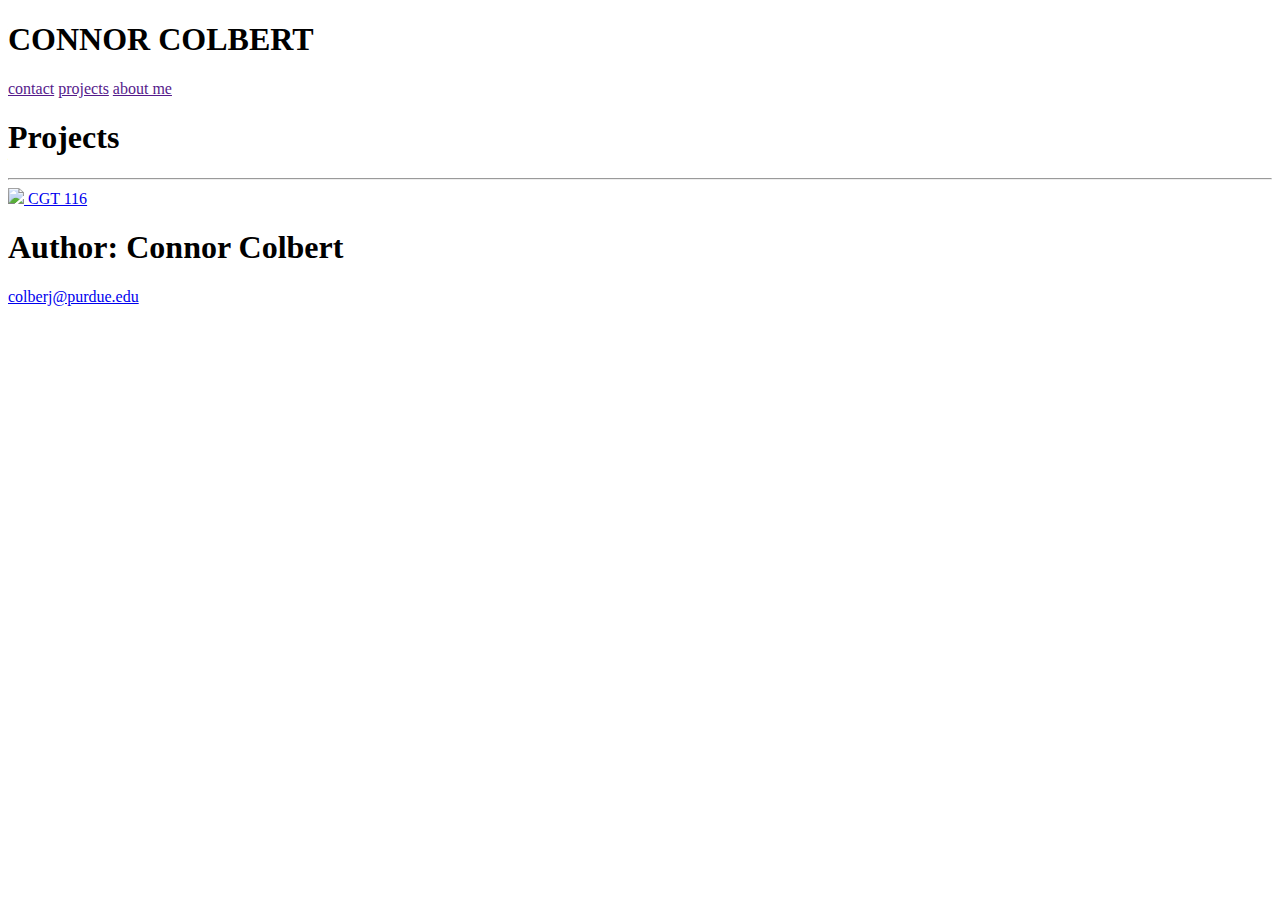
==== index.html @ 578a38bf "First Commit" ====
<!DOCTYPE html>
<html>

<head>
    <title>Connor Colbert</title>

    <meta name="viewport" content="width=device-width, initial-scale=1.0" />
    <link rel="shortcut icon" href="#"> <!-- This is only to get rid of some weird error -->

    <!-- Style Sheets -->
    <link rel="stylesheet" href="Style/navigation.css" />
    <link rel="stylesheet" href="Style/content.css" />
    <link rel="stylesheet" href="Style/home.css" />

    <!-- Scripts -->
    <script src="https://code.jquery.com/jquery-1.10.2.js"></script>
    <script src="script/dataInclude.js"></script>

    <!-- Open Sans Font -->
    <link rel="preconnect" href="https://fonts.googleapis.com">
    <link rel="preconnect" href="https://fonts.gstatic.com" crossorigin>
    <link href="https://fonts.googleapis.com/css2?family=Open+Sans:wght@300&display=swap" rel="stylesheet">
    <link href="https://fonts.googleapis.com/css?family=Josefin+Sans" rel="stylesheet">
</head>

<body>
    <div data-include="navbar.html"></div>

    <div class="pageHeader"
        style="background-image: linear-gradient(to bottom, rgba(209, 255, 255, 0.3), rgba(175, 237, 214, 0.15)), url('images/connorTrain.jpg');">
    </div>
    <div class="section">
        <h1>Projects</h1>
        <hr />
        <div id="gallery">
            <a href="cgt116_classpage.html" class="contentButton">
                <img src="https://1000logos.net/wp-content/uploads/2020/08/Maya-Logo.png" />
                CGT 116
            </a>
        </div>
    </div>
    <footer>
        <h1>Author: Connor Colbert</h1>
        <a href="mailto:colberj@purdue.edu">colberj@purdue.edu</a>
    </footer>
</body>

<script>includeHTML();</script>

</html>
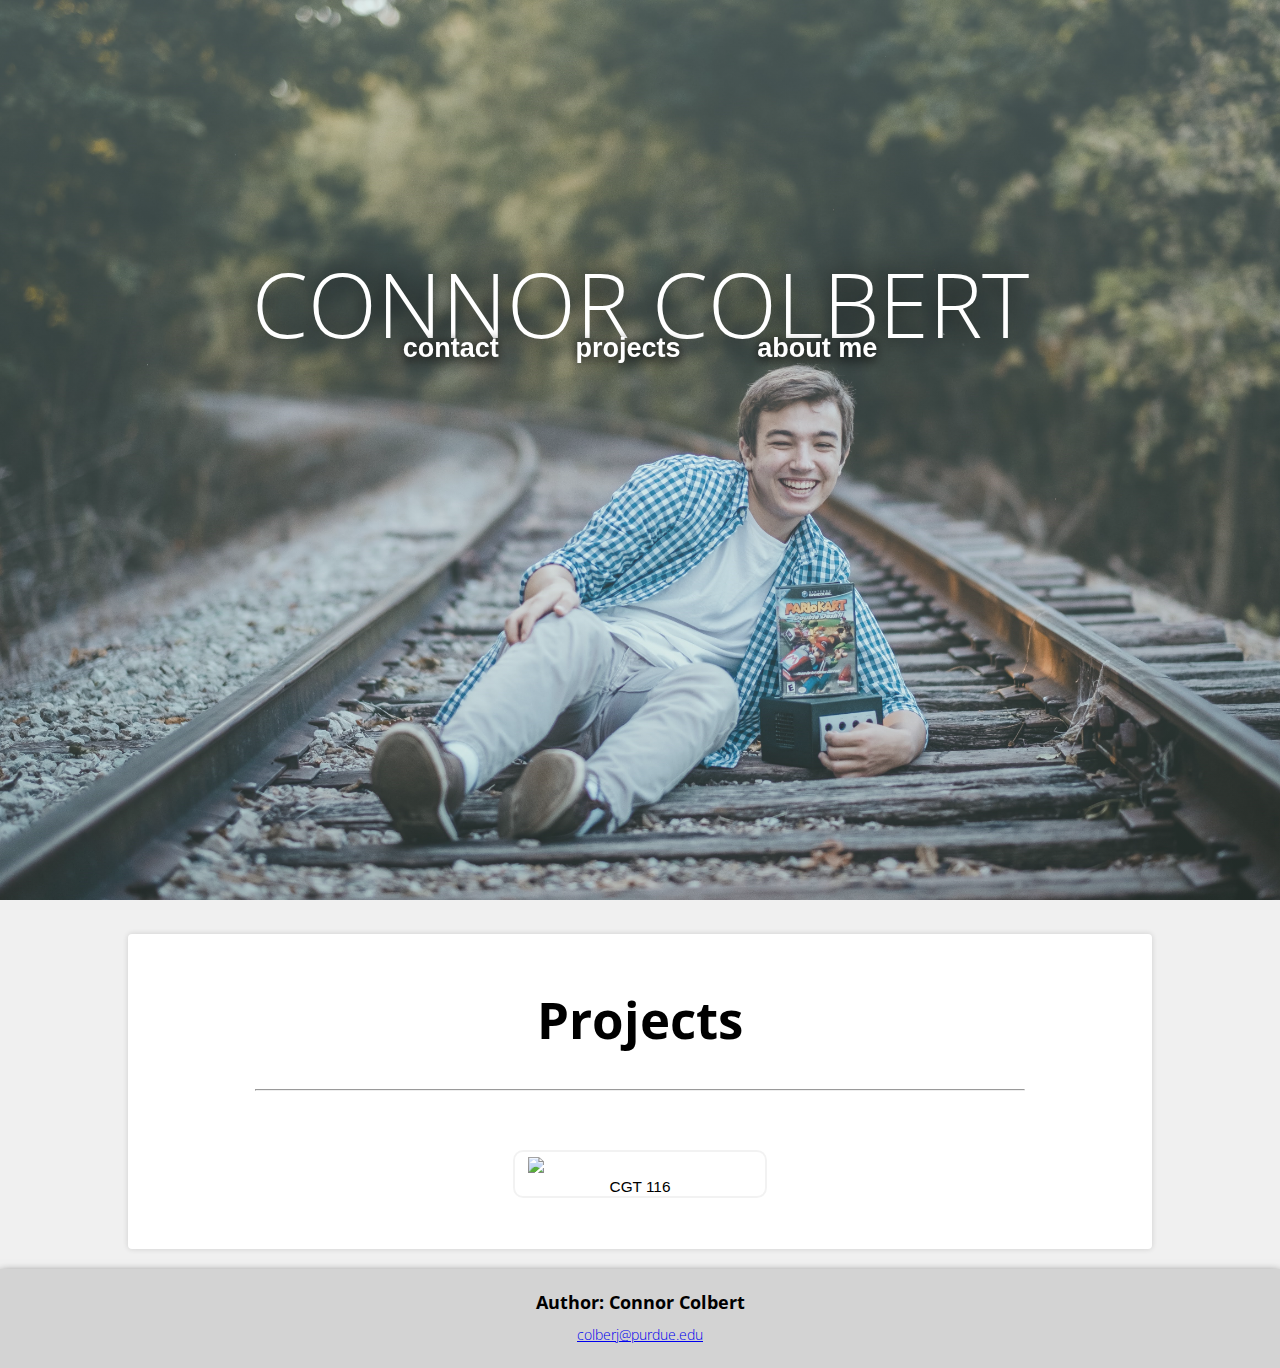
==== commit 56d6ef27: "CSS Fix" ====
--- a/index.html
+++ b/index.html
@@ -8,9 +8,9 @@
     <link rel="shortcut icon" href="#"> <!-- This is only to get rid of some weird error -->
 
     <!-- Style Sheets -->
-    <link rel="stylesheet" href="Style/navigation.css" />
-    <link rel="stylesheet" href="Style/content.css" />
-    <link rel="stylesheet" href="Style/home.css" />
+    <link rel="stylesheet" href="style/navigation.css" />
+    <link rel="stylesheet" href="style/content.css" />
+    <link rel="stylesheet" href="style/home.css" />
 
     <!-- Scripts -->
     <script src="https://code.jquery.com/jquery-1.10.2.js"></script>
--- a/style/navigation.css
+++ b/style/navigation.css
@@ -0,0 +1,185 @@
+﻿/* :root {
+    --mobileWidth: 930px;
+} */
+
+.navbar {
+    position: fixed;
+    height: 75%;
+    width: 100%;
+    background-color: transparent;
+    z-index: 150;
+    transition: all 0.6s;
+    font-family: Helvetica, Arial, sans-serif;
+    text-shadow: 0px 0px 30px #000000;
+}
+
+#navbar-shrink {
+    height: 100px;
+    background-color: rgb(27, 47, 51, 1);
+    text-shadow: 0px 0px 0px black;
+}
+
+.banner {
+    position: relative;
+    top: 25%;
+
+    padding: 25px 0 25px 0;
+    margin-left: auto;
+    margin-right: auto;
+
+    color: white;
+    line-height: 110%;
+    transition: all 0.6s;
+
+    text-align: center;
+    font-weight: 100;
+    font-family: 'Open Sans', sans-serif;
+    font-size: 7vw;
+
+    animation: line-height-grow 0.6s;
+    animation-fill-mode: forwards;
+}
+
+@keyframes line-height-grow {
+    0% {
+        line-height: 7vh;
+    }
+    100% {
+        line-height: 15vh;
+    }
+}
+
+#banner-shrink {
+    font-size: 50px;
+    width: 65%;
+    padding-top: 0px;
+    margin-top: -0.5%;
+
+    animation: line-height-shrink 0.6s;
+    animation-fill-mode: forwards;
+}
+
+@keyframes line-height-shrink {
+    100% {
+        line-height: 7vh;
+    }
+}
+
+/* Div containing all menu/navigation items at bottom of navbar */
+.link-container {
+    /* position: absolute; */
+    display: flex;
+    margin: auto;
+    width: 75%;
+    align-items: center;
+    justify-content: center;
+
+    transition: all 0.2s;
+}
+
+/* Navigation Links */
+.nav-links {
+    position: relative;
+
+    margin: 5vw 3vw 0 3vw;
+
+    font-size: 3vh;
+    font-family: inherit;
+    font-weight: bold;
+    color: white;
+
+    text-shadow: 0px 0px 10px #000000;
+    text-decoration: underline rgba(255, 255, 255, 0);
+
+    transition: all 0.2s;
+}
+
+.nav-links:hover {
+    text-decoration-color: rgba(255, 255, 255, 1);
+}
+
+#nav-links-shrink {
+    opacity: 0;
+    pointer-events: none;
+}
+
+/* Mobile Version Formatting Below */
+@media screen and (max-width: 930px) {
+    .banner {
+        margin: auto;
+        width: 80%;
+        margin-top: 10vh;
+
+        position: relative;
+        top: 12%;
+
+        padding: 25px 0 25px 0;
+        margin-left: auto;
+        margin-right: auto;
+
+        color: white;
+
+        text-align: justify;
+        text-align-last: justify;
+        text-justify: distribute;
+        overflow-wrap: break-word;
+        line-height: 10vh;
+
+        font-size: 15vw;
+        font-weight: bold;
+        font-family: 'Josefin Sans', monospace;
+    }
+
+    #banner-shrink {
+        font-size: 40px;
+        width: 44%;
+        padding-top: 0px;
+        margin-top: -0.5%;
+    
+        animation: line-height-shrink 0.6s;
+        animation-fill-mode: forwards;
+    }
+    
+    @keyframes line-height-shrink {
+        100% {
+            line-height: 6.5vh;
+        }
+    }
+
+    .link-container {
+        flex: 1;
+        flex-direction: column;
+        align-items: stretch;
+        width: 50%;
+        margin-top: 15vh;
+    }
+
+    .nav-links {
+        background-color: rgba(27, 47, 51, 0.677);
+        margin: 2vh 0 2vh 0;
+        padding: 1vh 8vw 1vh 8vw;
+        border-radius: 10px;
+        border-width: 3px;
+        border-style: solid;
+        border-color: rgba(126, 142, 144, 0.677);
+        text-shadow: 0 -5px 20px rgba(0, 0, 0, 0.368);
+        box-shadow: 0 0 20px 5px rgba(0, 0, 0, 0.318);
+        font-weight: lighter;
+
+        line-height: 6vh;
+        display: table-row;
+        text-align-last: justify;
+        text-justify: distribute;
+    }
+
+    .nav-links:hover {
+        /* font-size:  */
+        transform: scale(1.1, 1.1);
+        text-decoration-color: rgba(255, 255, 255, 0);
+    }
+
+    #nav-links-shrink {
+        opacity: 0;
+        pointer-events: none;
+    }
+}--- a/style/content.css
+++ b/style/content.css
@@ -0,0 +1,93 @@
+﻿body, html {
+    height: 100%;
+    margin: 0;
+    background-color: rgba(240, 240, 240, 1);
+}
+
+.section {
+    width: 80%;
+    margin: 20px 10% 20px 10%;
+    background-color: white;
+    text-align: center;
+    box-shadow: 0px 0px 5px 1px rgba(0, 0, 0, 0.1);
+    border-radius: 4px;
+}
+
+/* .pageHeader {
+
+} */
+
+.section p {
+    width: 60%;
+    margin-left: auto;
+    margin-right: auto;
+    font-family: 'Lucida Sans', 'Lucida Sans Regular', Geneva, Verdana, sans-serif;
+    font-size: 1.2vw;
+}
+
+.section h1 {
+    font-family: 'Open Sans', Arial, sans-serif;
+    padding-top: 50px;
+    font-size: 4vw;
+}
+
+.section hr {
+    width: 75%;
+}
+
+#gallery {
+    display: flex;
+    justify-content: center;
+    flex-direction: row;
+    flex-wrap: wrap;
+}
+
+#gallery p {
+    padding: 10px 0 20px 0;
+}
+
+.contentButton {
+    margin: 5%;
+    padding: 0;
+    border: 2px solid rgba(0, 0, 0, 0.05);
+    border-radius: 10px;
+    float: left;
+    flex-basis: 250px; /* The width of item inside of flexbox */
+    flex-grow: 0;
+    flex-shrink: 0;
+    transition: 0.3s;
+    font-family: Arial;
+    font-size: 1.2vw;
+    text-decoration: none;
+    color: black;
+}
+
+.contentButton img {
+    display: block;
+    margin-left: auto;
+    margin-right: auto;
+    width: 90%;
+    padding: 5px;
+}
+
+.contentButton:hover {
+    transform: scale(1.1);
+    border-color: rgba(0, 130, 181, 0.2);
+    background-color: rgba(0, 130, 181, 0.01);
+}
+
+footer {
+    padding-top: 1vh;
+    width: 100%;
+    height: 10vh;
+    background-color: lightgray;
+    text-align: center;
+    font-family: 'Open Sans', Arial;
+    font-weight: 100;
+    font-size: 1.5vh;
+    box-shadow: 0px 5px 10px black;
+}
+
+footer h1 {
+    font-size: 2vh;
+}--- a/style/home.css
+++ b/style/home.css
@@ -0,0 +1,9 @@
+.pageHeader {
+    margin-top: 0;
+    height: 100%;
+    background-attachment: fixed;
+    background-position: 0% 75%;
+    background-repeat: no-repeat;
+    background-size: cover;
+    z-index: 0;
+}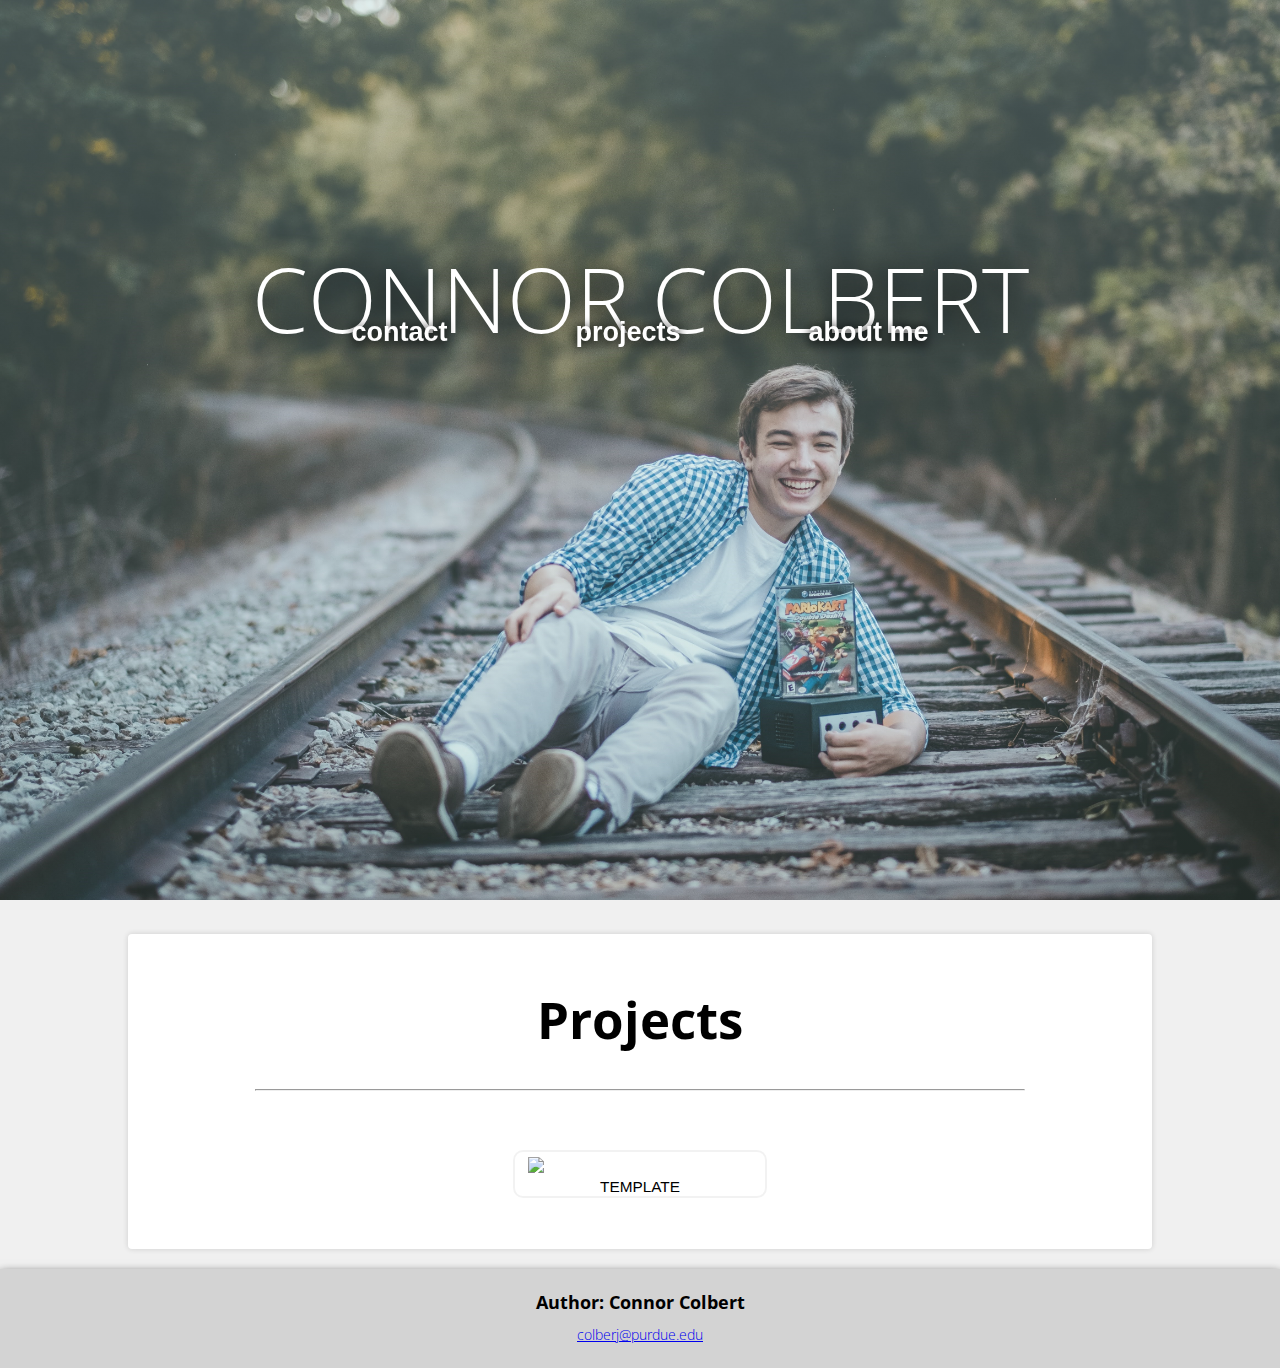
==== commit 2295beb9: "Tweaked mobile navbar shrink" ====
--- a/index.html
+++ b/index.html
@@ -2,7 +2,7 @@
 <html>
 
 <head>
-    <title>Connor Colbert</title>
+    <title>Colbert Collection</title>
 
     <meta name="viewport" content="width=device-width, initial-scale=1.0" />
     <link rel="shortcut icon" href="#"> <!-- This is only to get rid of some weird error -->
@@ -33,9 +33,9 @@
         <h1>Projects</h1>
         <hr />
         <div id="gallery">
-            <a href="cgt116_classpage.html" class="contentButton">
-                <img src="https://1000logos.net/wp-content/uploads/2020/08/Maya-Logo.png" />
-                CGT 116
+            <a href="" class="contentButton">
+                <img src="https://media.istockphoto.com/vectors/no-image-vector-symbol-missing-available-icon-no-gallery-for-this-vector-id1128826884?k=20&m=1128826884&s=170667a&w=0&h=_cx7HW9R4Uc_OLLxg2PcRXno4KERpYLi5vCz-NEyhi0="/>
+                TEMPLATE
             </a>
         </div>
     </div>
--- a/style/navigation.css
+++ b/style/navigation.css
@@ -1,8 +1,4 @@
-﻿/* :root {
-    --mobileWidth: 930px;
-} */
-
-.navbar {
+﻿.navbar {
     position: fixed;
     height: 75%;
     width: 100%;
@@ -34,35 +30,19 @@
     text-align: center;
     font-weight: 100;
     font-family: 'Open Sans', sans-serif;
+    line-height: 7vw;
     font-size: 7vw;
-
-    animation: line-height-grow 0.6s;
-    animation-fill-mode: forwards;
-}
-
-@keyframes line-height-grow {
-    0% {
-        line-height: 7vh;
-    }
-    100% {
-        line-height: 15vh;
-    }
 }
 
 #banner-shrink {
     font-size: 50px;
     width: 65%;
-    padding-top: 0px;
-    margin-top: -0.5%;
+    padding-top: 0;
+    margin: 0 auto;
 
-    animation: line-height-shrink 0.6s;
-    animation-fill-mode: forwards;
-}
-
-@keyframes line-height-shrink {
-    100% {
-        line-height: 7vh;
-    }
+    top: 60%;
+    -ms-transform: translateY(-50%);
+    transform: translateY(-50%);
 }
 
 /* Div containing all menu/navigation items at bottom of navbar */
@@ -81,7 +61,8 @@
 .nav-links {
     position: relative;
 
-    margin: 5vw 3vw 0 3vw;
+    padding: 1.5vw 2vw;
+    margin: 3vw 3vw 0 3vw;
 
     font-size: 3vh;
     font-family: inherit;
@@ -106,16 +87,13 @@
 /* Mobile Version Formatting Below */
 @media screen and (max-width: 930px) {
     .banner {
-        margin: auto;
         width: 80%;
-        margin-top: 10vh;
-
+        
         position: relative;
         top: 12%;
-
+        
         padding: 25px 0 25px 0;
-        margin-left: auto;
-        margin-right: auto;
+        margin: 10vh auto;
 
         color: white;
 
@@ -123,8 +101,8 @@
         text-align-last: justify;
         text-justify: distribute;
         overflow-wrap: break-word;
-        line-height: 10vh;
 
+        line-height: 15vw;
         font-size: 15vw;
         font-weight: bold;
         font-family: 'Josefin Sans', monospace;
@@ -132,18 +110,16 @@
 
     #banner-shrink {
         font-size: 40px;
-        width: 44%;
-        padding-top: 0px;
-        margin-top: -0.5%;
-    
-        animation: line-height-shrink 0.6s;
-        animation-fill-mode: forwards;
-    }
-    
-    @keyframes line-height-shrink {
-        100% {
-            line-height: 6.5vh;
-        }
+        line-height: 40px;
+        width: 60%;
+        word-spacing: 100vw; 
+
+        padding: 0px;
+        margin-top: 0;
+
+        top: 50%;
+        -ms-transform: translateY(-50%);
+        transform: translateY(-50%);
     }
 
     .link-container {
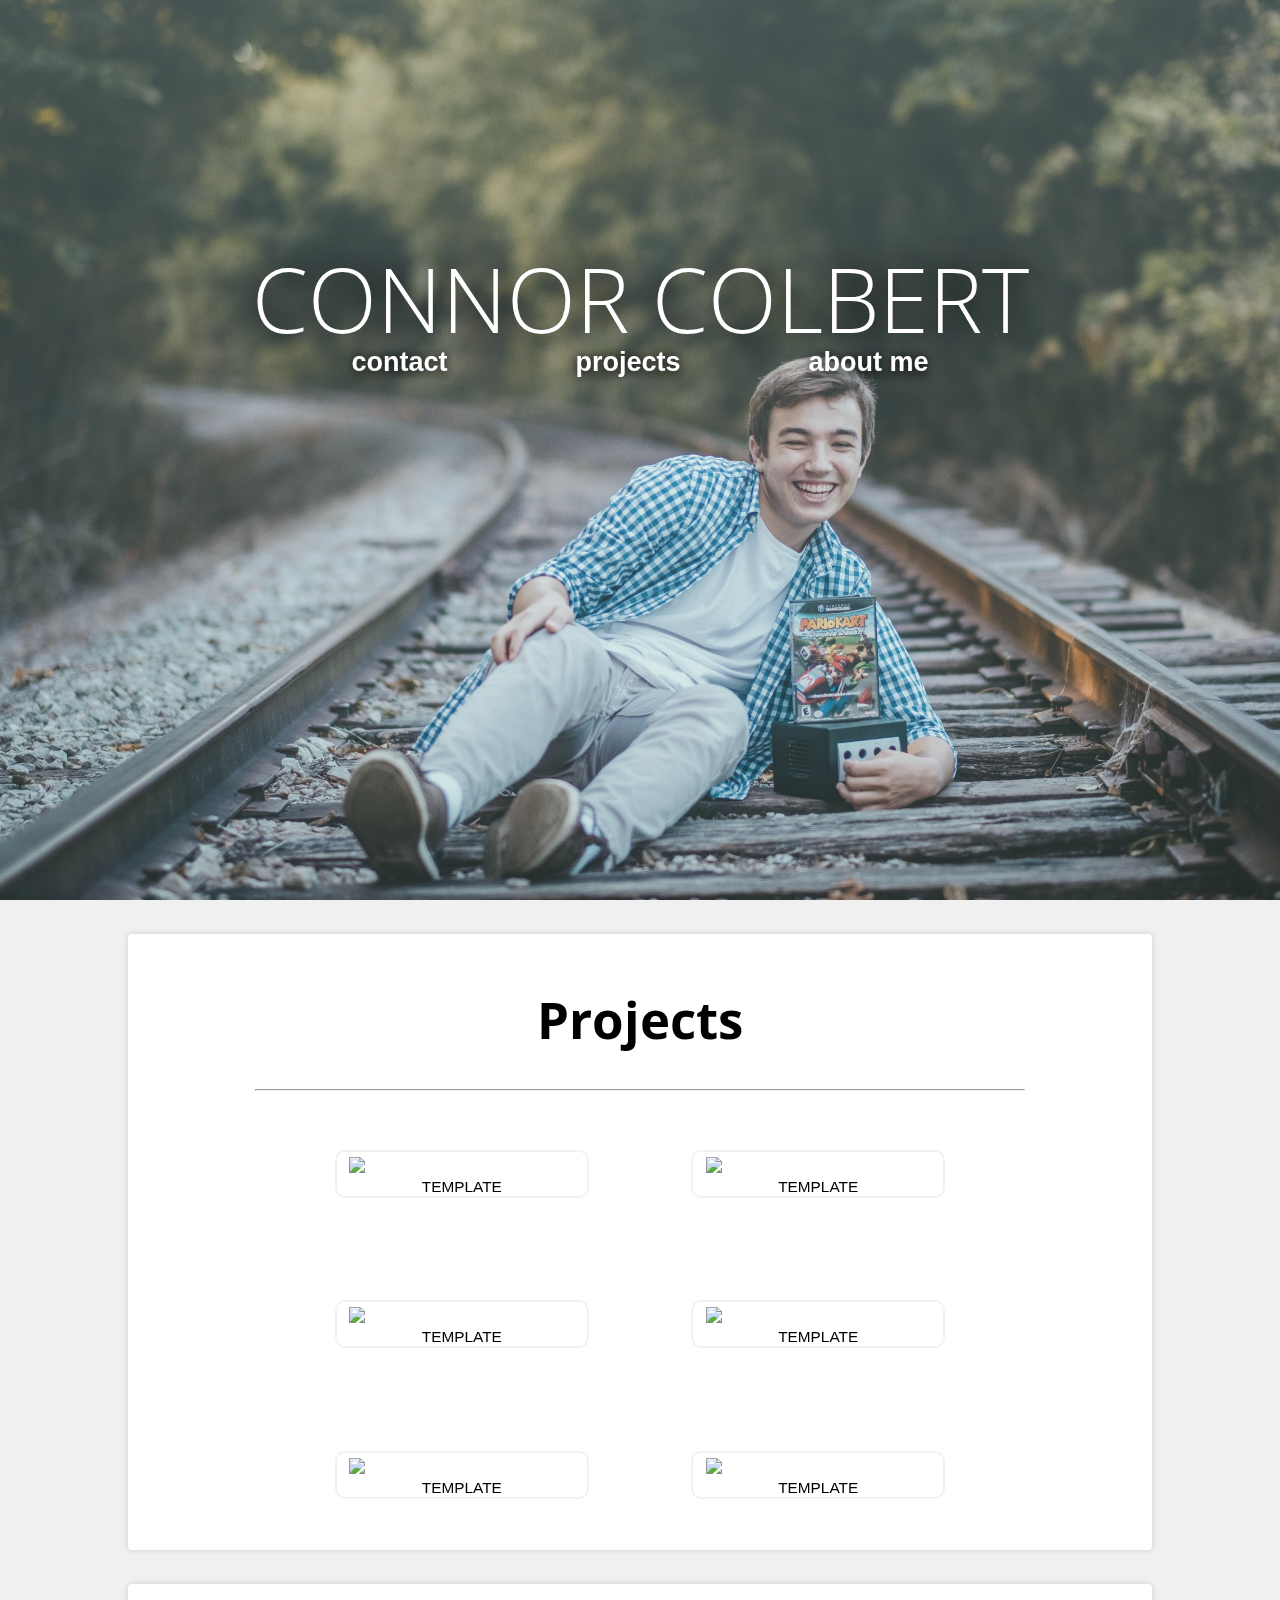
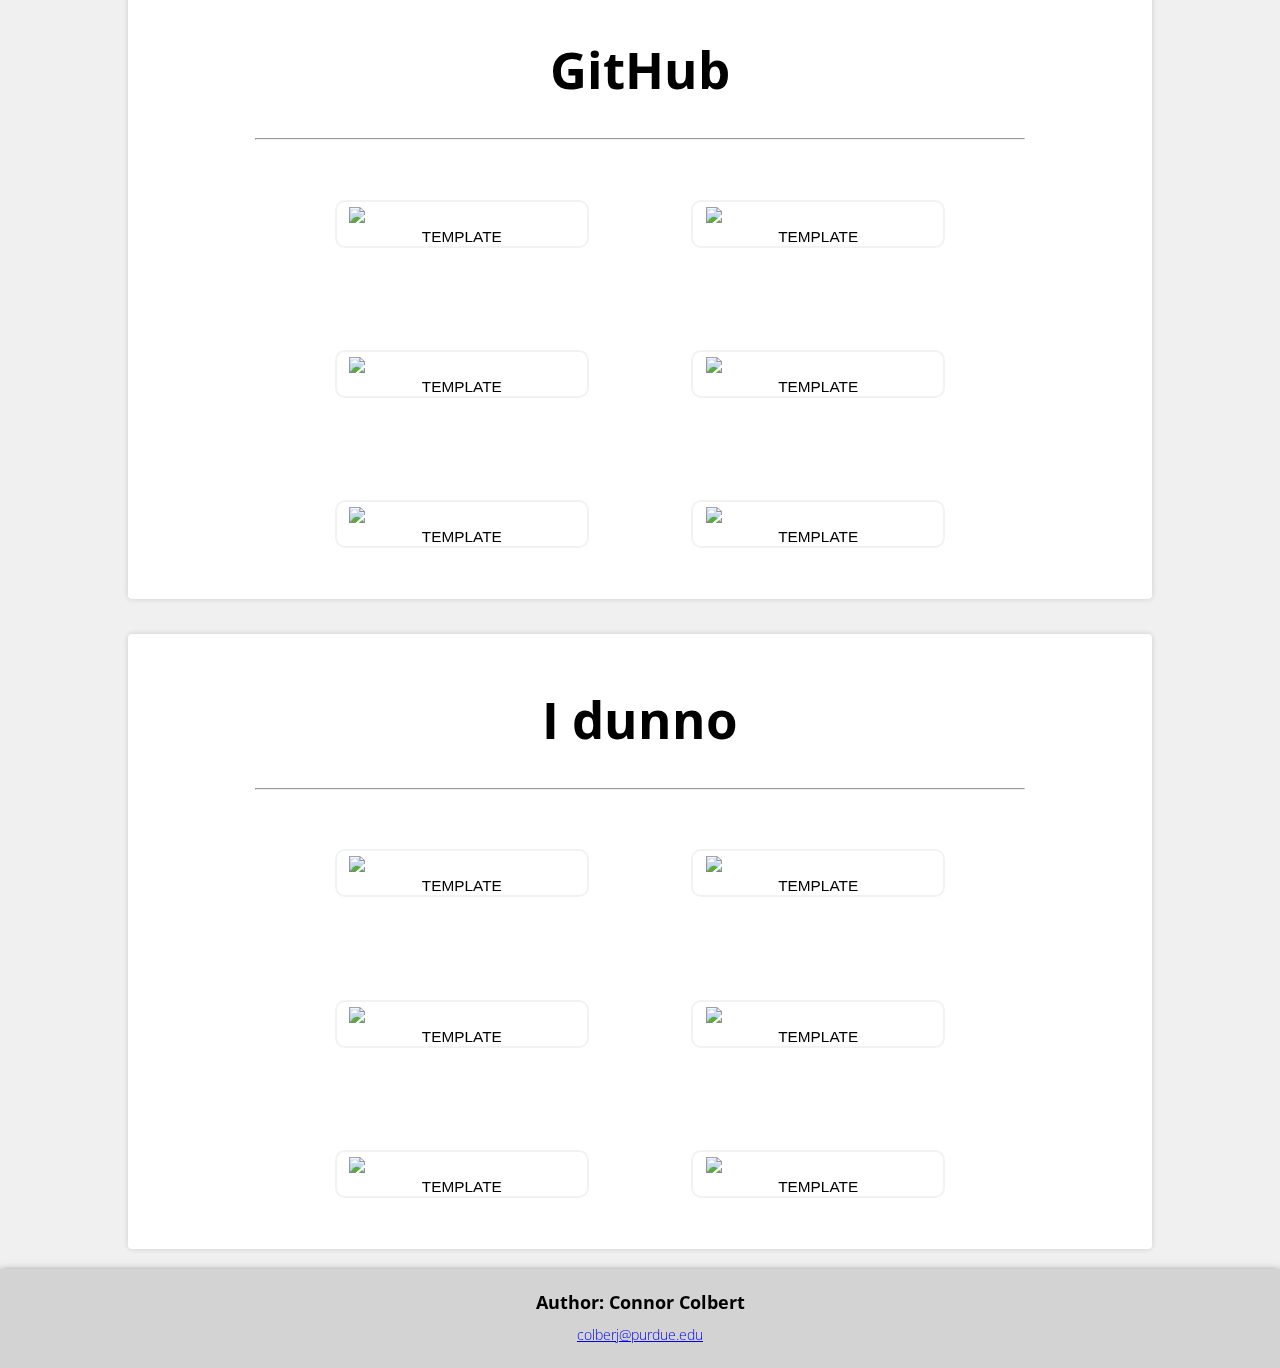
==== commit 815b98e4: "Cleaned code, added new sections, added blur and dim to background image upon scroll" ====
--- a/index.html
+++ b/index.html
@@ -24,25 +24,124 @@
 </head>
 
 <body>
+    <div id="background-thing"></div>
+    
     <div data-include="navbar.html"></div>
 
-    <div class="pageHeader"
-        style="background-image: linear-gradient(to bottom, rgba(209, 255, 255, 0.3), rgba(175, 237, 214, 0.15)), url('images/connorTrain.jpg');">
+    <div id="content-holder">
+        <div class="section">
+            <h1>Projects</h1>
+            <hr />
+            <div id="gallery">
+                <a href="" class="contentButton">
+                    <img
+                        src="https://media.istockphoto.com/vectors/no-image-vector-symbol-missing-available-icon-no-gallery-for-this-vector-id1128826884?k=20&m=1128826884&s=170667a&w=0&h=_cx7HW9R4Uc_OLLxg2PcRXno4KERpYLi5vCz-NEyhi0=" />
+                    TEMPLATE
+                </a>
+                <a href="" class="contentButton">
+                    <img
+                        src="https://media.istockphoto.com/vectors/no-image-vector-symbol-missing-available-icon-no-gallery-for-this-vector-id1128826884?k=20&m=1128826884&s=170667a&w=0&h=_cx7HW9R4Uc_OLLxg2PcRXno4KERpYLi5vCz-NEyhi0=" />
+                    TEMPLATE
+                </a>
+                <a href="" class="contentButton">
+                    <img
+                        src="https://media.istockphoto.com/vectors/no-image-vector-symbol-missing-available-icon-no-gallery-for-this-vector-id1128826884?k=20&m=1128826884&s=170667a&w=0&h=_cx7HW9R4Uc_OLLxg2PcRXno4KERpYLi5vCz-NEyhi0=" />
+                    TEMPLATE
+                </a>
+                <a href="" class="contentButton">
+                    <img
+                        src="https://media.istockphoto.com/vectors/no-image-vector-symbol-missing-available-icon-no-gallery-for-this-vector-id1128826884?k=20&m=1128826884&s=170667a&w=0&h=_cx7HW9R4Uc_OLLxg2PcRXno4KERpYLi5vCz-NEyhi0=" />
+                    TEMPLATE
+                </a>
+                <a href="" class="contentButton">
+                    <img
+                        src="https://media.istockphoto.com/vectors/no-image-vector-symbol-missing-available-icon-no-gallery-for-this-vector-id1128826884?k=20&m=1128826884&s=170667a&w=0&h=_cx7HW9R4Uc_OLLxg2PcRXno4KERpYLi5vCz-NEyhi0=" />
+                    TEMPLATE
+                </a>
+                <a href="" class="contentButton">
+                    <img
+                        src="https://media.istockphoto.com/vectors/no-image-vector-symbol-missing-available-icon-no-gallery-for-this-vector-id1128826884?k=20&m=1128826884&s=170667a&w=0&h=_cx7HW9R4Uc_OLLxg2PcRXno4KERpYLi5vCz-NEyhi0=" />
+                    TEMPLATE
+                </a>
+            </div>
+        </div>
+        <div class="section">
+            <h1>GitHub</h1>
+            <hr />
+            <div id="gallery">
+                <a href="" class="contentButton">
+                    <img
+                        src="https://media.istockphoto.com/vectors/no-image-vector-symbol-missing-available-icon-no-gallery-for-this-vector-id1128826884?k=20&m=1128826884&s=170667a&w=0&h=_cx7HW9R4Uc_OLLxg2PcRXno4KERpYLi5vCz-NEyhi0=" />
+                    TEMPLATE
+                </a>
+                <a href="" class="contentButton">
+                    <img
+                        src="https://media.istockphoto.com/vectors/no-image-vector-symbol-missing-available-icon-no-gallery-for-this-vector-id1128826884?k=20&m=1128826884&s=170667a&w=0&h=_cx7HW9R4Uc_OLLxg2PcRXno4KERpYLi5vCz-NEyhi0=" />
+                    TEMPLATE
+                </a>
+                <a href="" class="contentButton">
+                    <img
+                        src="https://media.istockphoto.com/vectors/no-image-vector-symbol-missing-available-icon-no-gallery-for-this-vector-id1128826884?k=20&m=1128826884&s=170667a&w=0&h=_cx7HW9R4Uc_OLLxg2PcRXno4KERpYLi5vCz-NEyhi0=" />
+                    TEMPLATE
+                </a>
+                <a href="" class="contentButton">
+                    <img
+                        src="https://media.istockphoto.com/vectors/no-image-vector-symbol-missing-available-icon-no-gallery-for-this-vector-id1128826884?k=20&m=1128826884&s=170667a&w=0&h=_cx7HW9R4Uc_OLLxg2PcRXno4KERpYLi5vCz-NEyhi0=" />
+                    TEMPLATE
+                </a>
+                <a href="" class="contentButton">
+                    <img
+                        src="https://media.istockphoto.com/vectors/no-image-vector-symbol-missing-available-icon-no-gallery-for-this-vector-id1128826884?k=20&m=1128826884&s=170667a&w=0&h=_cx7HW9R4Uc_OLLxg2PcRXno4KERpYLi5vCz-NEyhi0=" />
+                    TEMPLATE
+                </a>
+                <a href="" class="contentButton">
+                    <img
+                        src="https://media.istockphoto.com/vectors/no-image-vector-symbol-missing-available-icon-no-gallery-for-this-vector-id1128826884?k=20&m=1128826884&s=170667a&w=0&h=_cx7HW9R4Uc_OLLxg2PcRXno4KERpYLi5vCz-NEyhi0=" />
+                    TEMPLATE
+                </a>
+            </div>
+        </div>
+        <div class="section">
+            <h1>I dunno</h1>
+            <hr />
+            <div id="gallery">
+                <a href="" class="contentButton">
+                    <img
+                        src="https://media.istockphoto.com/vectors/no-image-vector-symbol-missing-available-icon-no-gallery-for-this-vector-id1128826884?k=20&m=1128826884&s=170667a&w=0&h=_cx7HW9R4Uc_OLLxg2PcRXno4KERpYLi5vCz-NEyhi0=" />
+                    TEMPLATE
+                </a>
+                <a href="" class="contentButton">
+                    <img
+                        src="https://media.istockphoto.com/vectors/no-image-vector-symbol-missing-available-icon-no-gallery-for-this-vector-id1128826884?k=20&m=1128826884&s=170667a&w=0&h=_cx7HW9R4Uc_OLLxg2PcRXno4KERpYLi5vCz-NEyhi0=" />
+                    TEMPLATE
+                </a>
+                <a href="" class="contentButton">
+                    <img
+                        src="https://media.istockphoto.com/vectors/no-image-vector-symbol-missing-available-icon-no-gallery-for-this-vector-id1128826884?k=20&m=1128826884&s=170667a&w=0&h=_cx7HW9R4Uc_OLLxg2PcRXno4KERpYLi5vCz-NEyhi0=" />
+                    TEMPLATE
+                </a>
+                <a href="" class="contentButton">
+                    <img
+                        src="https://media.istockphoto.com/vectors/no-image-vector-symbol-missing-available-icon-no-gallery-for-this-vector-id1128826884?k=20&m=1128826884&s=170667a&w=0&h=_cx7HW9R4Uc_OLLxg2PcRXno4KERpYLi5vCz-NEyhi0=" />
+                    TEMPLATE
+                </a>
+                <a href="" class="contentButton">
+                    <img
+                        src="https://media.istockphoto.com/vectors/no-image-vector-symbol-missing-available-icon-no-gallery-for-this-vector-id1128826884?k=20&m=1128826884&s=170667a&w=0&h=_cx7HW9R4Uc_OLLxg2PcRXno4KERpYLi5vCz-NEyhi0=" />
+                    TEMPLATE
+                </a>
+                <a href="" class="contentButton">
+                    <img
+                        src="https://media.istockphoto.com/vectors/no-image-vector-symbol-missing-available-icon-no-gallery-for-this-vector-id1128826884?k=20&m=1128826884&s=170667a&w=0&h=_cx7HW9R4Uc_OLLxg2PcRXno4KERpYLi5vCz-NEyhi0=" />
+                    TEMPLATE
+                </a>
+            </div>
+        </div>
+        <footer>
+            <h1>Author: Connor Colbert</h1>
+            <a href="mailto:colberj@purdue.edu">colberj@purdue.edu</a>
+        </footer>
     </div>
-    <div class="section">
-        <h1>Projects</h1>
-        <hr />
-        <div id="gallery">
-            <a href="" class="contentButton">
-                <img src="https://media.istockphoto.com/vectors/no-image-vector-symbol-missing-available-icon-no-gallery-for-this-vector-id1128826884?k=20&m=1128826884&s=170667a&w=0&h=_cx7HW9R4Uc_OLLxg2PcRXno4KERpYLi5vCz-NEyhi0="/>
-                TEMPLATE
-            </a>
-        </div>
-    </div>
-    <footer>
-        <h1>Author: Connor Colbert</h1>
-        <a href="mailto:colberj@purdue.edu">colberj@purdue.edu</a>
-    </footer>
 </body>
 
 <script>includeHTML();</script>
--- a/style/navigation.css
+++ b/style/navigation.css
@@ -47,12 +47,12 @@
 
 /* Div containing all menu/navigation items at bottom of navbar */
 .link-container {
-    /* position: absolute; */
     display: flex;
     margin: auto;
     width: 75%;
     align-items: center;
     justify-content: center;
+    margin-top: 10vh;
 
     transition: all 0.2s;
 }
@@ -87,32 +87,33 @@
 /* Mobile Version Formatting Below */
 @media screen and (max-width: 930px) {
     .banner {
-        width: 80%;
-        
+        width: 95%;
+
         position: relative;
-        top: 12%;
-        
+        top: 5%;
+
         padding: 25px 0 25px 0;
         margin: 10vh auto;
 
         color: white;
 
-        text-align: justify;
-        text-align-last: justify;
-        text-justify: distribute;
+        text-align: center;
         overflow-wrap: break-word;
+        letter-spacing: 1.5vw;
 
-        line-height: 15vw;
-        font-size: 15vw;
+        line-height: 20vw;
+        font-size: 16vw;
+        text-shadow: none;
         font-weight: bold;
         font-family: 'Josefin Sans', monospace;
     }
 
     #banner-shrink {
-        font-size: 40px;
-        line-height: 40px;
-        width: 60%;
-        word-spacing: 100vw; 
+        font-size: 4vh;
+        line-height: 4vh;
+        width: 95%;
+        word-spacing: 100vw;
+        letter-spacing: -1.5px;
 
         padding: 0px;
         margin-top: 0;
@@ -141,11 +142,15 @@
         text-shadow: 0 -5px 20px rgba(0, 0, 0, 0.368);
         box-shadow: 0 0 20px 5px rgba(0, 0, 0, 0.318);
         font-weight: lighter;
+        text-decoration: none;
+        font-family: monospace;
 
         line-height: 6vh;
-        display: table-row;
-        text-align-last: justify;
-        text-justify: distribute;
+        text-align: center;
+        letter-spacing: 0.5vw;
+        /* display: table-row; */
+        /* text-align-last: justify; */
+        /* text-justify: distribute; */
     }
 
     .nav-links:hover {
--- a/style/content.css
+++ b/style/content.css
@@ -1,7 +1,14 @@
 ﻿body, html {
-    height: 100%;
     margin: 0;
+}
+
+#content-holder {
+    position: absolute;
+    top: 100%;
+    margin:0;
+    padding: 0;
     background-color: rgba(240, 240, 240, 1);
+    box-shadow: 0px 0px 10px 3px rgba(0, 0, 0, .1);
 }
 
 .section {
@@ -12,10 +19,6 @@
     box-shadow: 0px 0px 5px 1px rgba(0, 0, 0, 0.1);
     border-radius: 4px;
 }
-
-/* .pageHeader {
-
-} */
 
 .section p {
     width: 60%;
--- a/style/home.css
+++ b/style/home.css
@@ -1,9 +1,21 @@
-.pageHeader {
-    margin-top: 0;
+#background-thing {
+    display: block;
+    position: fixed;
+    left: 0;
+    top: 0;
+    width: 100%;
     height: 100%;
+    z-index: -10;
+    background-image: linear-gradient(to bottom, rgba(209, 255, 255, 0.3), rgba(175, 237, 214, 0.15)), url('../images/connorTrain.jpg');
+
     background-attachment: fixed;
     background-position: 0% 75%;
     background-repeat: no-repeat;
+
+    transform: scale(1.1);
+
+    -webkit-background-size: cover;
+    -moz-background-size: cover;
+    -o-background-size: cover;
     background-size: cover;
-    z-index: 0;
 }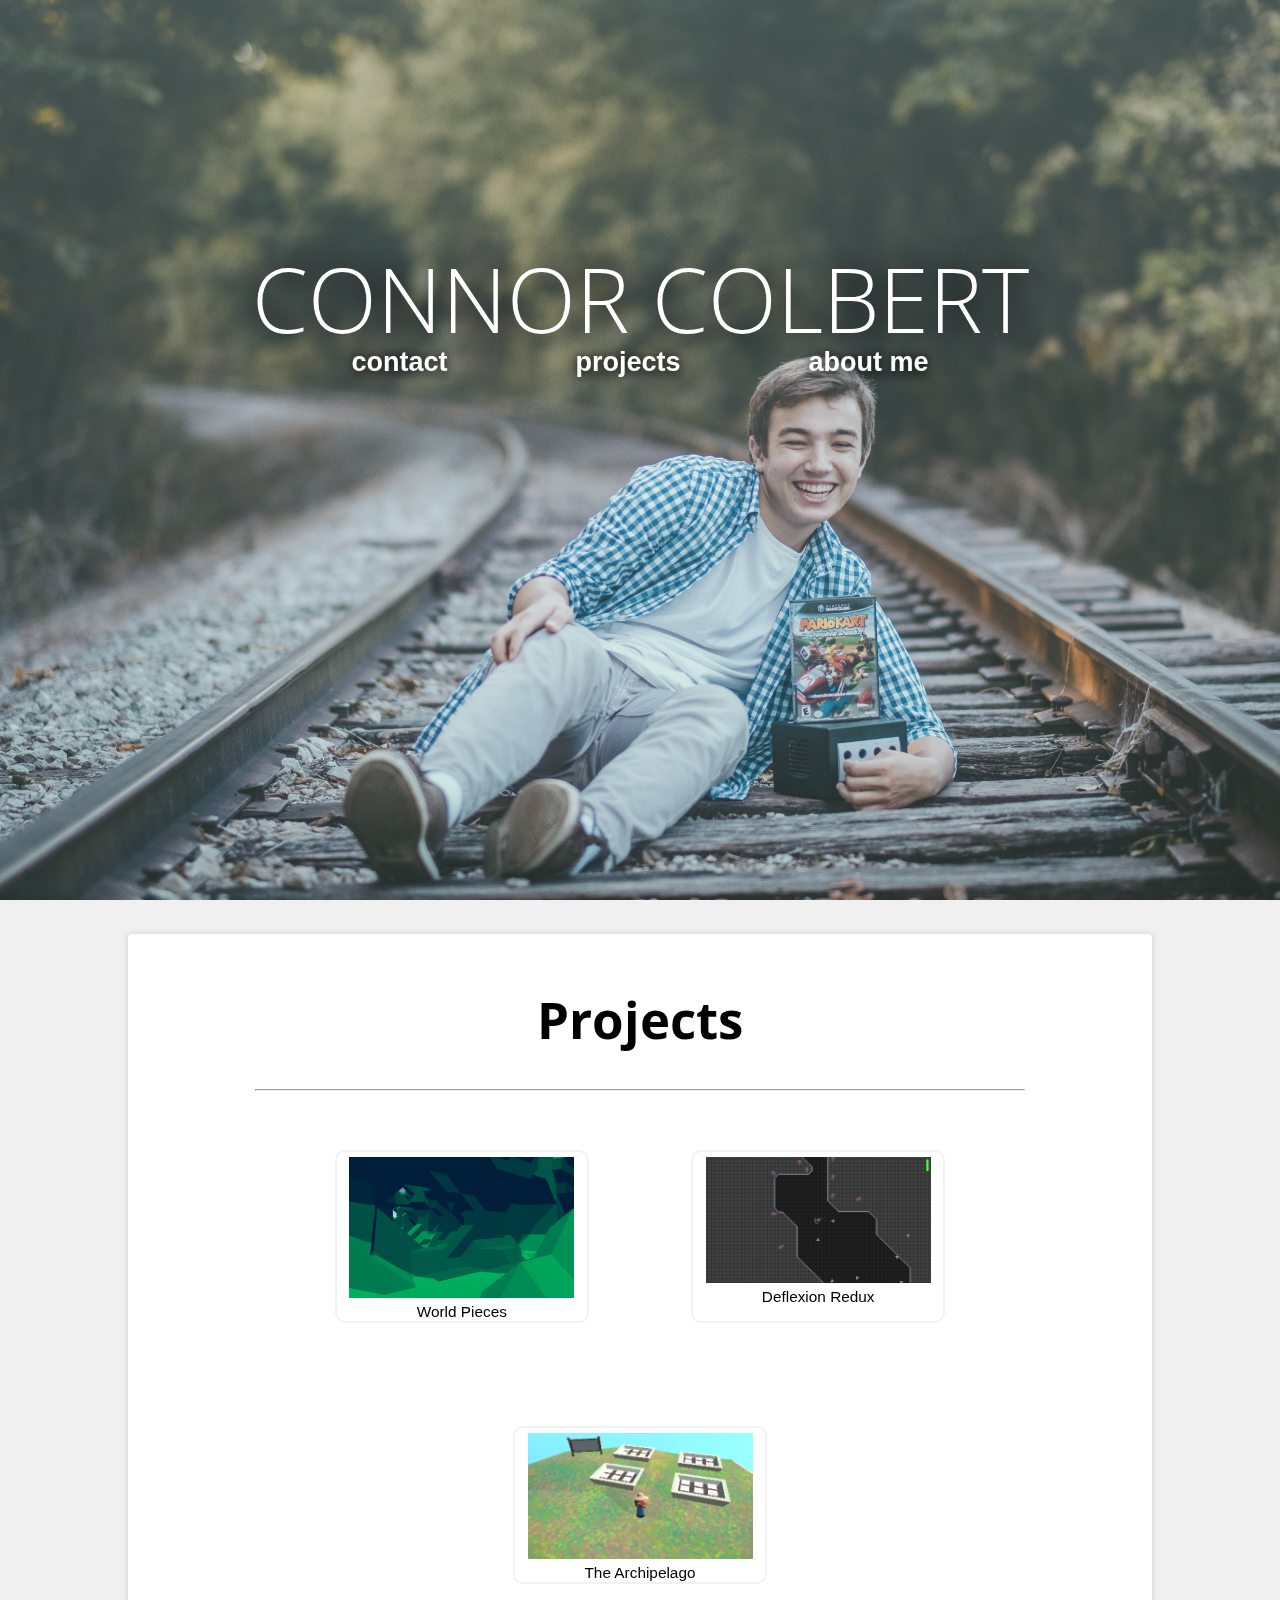
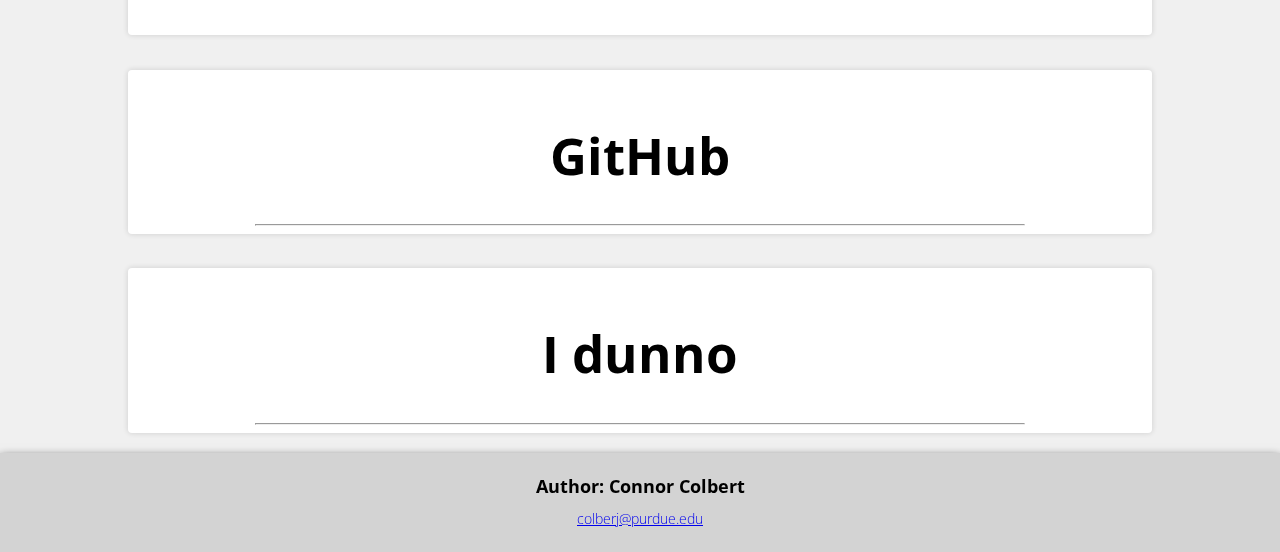
==== commit 1cea3ec5: "Fixed json loading bug" ====
--- a/index.html
+++ b/index.html
@@ -15,6 +15,7 @@
     <!-- Scripts -->
     <script src="https://code.jquery.com/jquery-1.10.2.js"></script>
     <script src="script/dataInclude.js"></script>
+    <script src="script/loadContent.js"></script>
 
     <!-- Open Sans Font -->
     <link rel="preconnect" href="https://fonts.googleapis.com">
@@ -32,109 +33,22 @@
         <div class="section">
             <h1>Projects</h1>
             <hr />
-            <div id="gallery">
-                <a href="" class="contentButton">
-                    <img
-                        src="https://media.istockphoto.com/vectors/no-image-vector-symbol-missing-available-icon-no-gallery-for-this-vector-id1128826884?k=20&m=1128826884&s=170667a&w=0&h=_cx7HW9R4Uc_OLLxg2PcRXno4KERpYLi5vCz-NEyhi0=" />
-                    TEMPLATE
-                </a>
-                <a href="" class="contentButton">
-                    <img
-                        src="https://media.istockphoto.com/vectors/no-image-vector-symbol-missing-available-icon-no-gallery-for-this-vector-id1128826884?k=20&m=1128826884&s=170667a&w=0&h=_cx7HW9R4Uc_OLLxg2PcRXno4KERpYLi5vCz-NEyhi0=" />
-                    TEMPLATE
-                </a>
-                <a href="" class="contentButton">
-                    <img
-                        src="https://media.istockphoto.com/vectors/no-image-vector-symbol-missing-available-icon-no-gallery-for-this-vector-id1128826884?k=20&m=1128826884&s=170667a&w=0&h=_cx7HW9R4Uc_OLLxg2PcRXno4KERpYLi5vCz-NEyhi0=" />
-                    TEMPLATE
-                </a>
-                <a href="" class="contentButton">
-                    <img
-                        src="https://media.istockphoto.com/vectors/no-image-vector-symbol-missing-available-icon-no-gallery-for-this-vector-id1128826884?k=20&m=1128826884&s=170667a&w=0&h=_cx7HW9R4Uc_OLLxg2PcRXno4KERpYLi5vCz-NEyhi0=" />
-                    TEMPLATE
-                </a>
-                <a href="" class="contentButton">
-                    <img
-                        src="https://media.istockphoto.com/vectors/no-image-vector-symbol-missing-available-icon-no-gallery-for-this-vector-id1128826884?k=20&m=1128826884&s=170667a&w=0&h=_cx7HW9R4Uc_OLLxg2PcRXno4KERpYLi5vCz-NEyhi0=" />
-                    TEMPLATE
-                </a>
-                <a href="" class="contentButton">
-                    <img
-                        src="https://media.istockphoto.com/vectors/no-image-vector-symbol-missing-available-icon-no-gallery-for-this-vector-id1128826884?k=20&m=1128826884&s=170667a&w=0&h=_cx7HW9R4Uc_OLLxg2PcRXno4KERpYLi5vCz-NEyhi0=" />
-                    TEMPLATE
-                </a>
+            <div class="gallery" gallery-name="projects">
+                <!-- Content will be loaded here! -->
             </div>
         </div>
         <div class="section">
             <h1>GitHub</h1>
             <hr />
-            <div id="gallery">
-                <a href="" class="contentButton">
-                    <img
-                        src="https://media.istockphoto.com/vectors/no-image-vector-symbol-missing-available-icon-no-gallery-for-this-vector-id1128826884?k=20&m=1128826884&s=170667a&w=0&h=_cx7HW9R4Uc_OLLxg2PcRXno4KERpYLi5vCz-NEyhi0=" />
-                    TEMPLATE
-                </a>
-                <a href="" class="contentButton">
-                    <img
-                        src="https://media.istockphoto.com/vectors/no-image-vector-symbol-missing-available-icon-no-gallery-for-this-vector-id1128826884?k=20&m=1128826884&s=170667a&w=0&h=_cx7HW9R4Uc_OLLxg2PcRXno4KERpYLi5vCz-NEyhi0=" />
-                    TEMPLATE
-                </a>
-                <a href="" class="contentButton">
-                    <img
-                        src="https://media.istockphoto.com/vectors/no-image-vector-symbol-missing-available-icon-no-gallery-for-this-vector-id1128826884?k=20&m=1128826884&s=170667a&w=0&h=_cx7HW9R4Uc_OLLxg2PcRXno4KERpYLi5vCz-NEyhi0=" />
-                    TEMPLATE
-                </a>
-                <a href="" class="contentButton">
-                    <img
-                        src="https://media.istockphoto.com/vectors/no-image-vector-symbol-missing-available-icon-no-gallery-for-this-vector-id1128826884?k=20&m=1128826884&s=170667a&w=0&h=_cx7HW9R4Uc_OLLxg2PcRXno4KERpYLi5vCz-NEyhi0=" />
-                    TEMPLATE
-                </a>
-                <a href="" class="contentButton">
-                    <img
-                        src="https://media.istockphoto.com/vectors/no-image-vector-symbol-missing-available-icon-no-gallery-for-this-vector-id1128826884?k=20&m=1128826884&s=170667a&w=0&h=_cx7HW9R4Uc_OLLxg2PcRXno4KERpYLi5vCz-NEyhi0=" />
-                    TEMPLATE
-                </a>
-                <a href="" class="contentButton">
-                    <img
-                        src="https://media.istockphoto.com/vectors/no-image-vector-symbol-missing-available-icon-no-gallery-for-this-vector-id1128826884?k=20&m=1128826884&s=170667a&w=0&h=_cx7HW9R4Uc_OLLxg2PcRXno4KERpYLi5vCz-NEyhi0=" />
-                    TEMPLATE
-                </a>
+            <div class="gallery" gallery-name="github">
+                <!-- Content will be loaded here! -->
             </div>
         </div>
         <div class="section">
             <h1>I dunno</h1>
             <hr />
-            <div id="gallery">
-                <a href="" class="contentButton">
-                    <img
-                        src="https://media.istockphoto.com/vectors/no-image-vector-symbol-missing-available-icon-no-gallery-for-this-vector-id1128826884?k=20&m=1128826884&s=170667a&w=0&h=_cx7HW9R4Uc_OLLxg2PcRXno4KERpYLi5vCz-NEyhi0=" />
-                    TEMPLATE
-                </a>
-                <a href="" class="contentButton">
-                    <img
-                        src="https://media.istockphoto.com/vectors/no-image-vector-symbol-missing-available-icon-no-gallery-for-this-vector-id1128826884?k=20&m=1128826884&s=170667a&w=0&h=_cx7HW9R4Uc_OLLxg2PcRXno4KERpYLi5vCz-NEyhi0=" />
-                    TEMPLATE
-                </a>
-                <a href="" class="contentButton">
-                    <img
-                        src="https://media.istockphoto.com/vectors/no-image-vector-symbol-missing-available-icon-no-gallery-for-this-vector-id1128826884?k=20&m=1128826884&s=170667a&w=0&h=_cx7HW9R4Uc_OLLxg2PcRXno4KERpYLi5vCz-NEyhi0=" />
-                    TEMPLATE
-                </a>
-                <a href="" class="contentButton">
-                    <img
-                        src="https://media.istockphoto.com/vectors/no-image-vector-symbol-missing-available-icon-no-gallery-for-this-vector-id1128826884?k=20&m=1128826884&s=170667a&w=0&h=_cx7HW9R4Uc_OLLxg2PcRXno4KERpYLi5vCz-NEyhi0=" />
-                    TEMPLATE
-                </a>
-                <a href="" class="contentButton">
-                    <img
-                        src="https://media.istockphoto.com/vectors/no-image-vector-symbol-missing-available-icon-no-gallery-for-this-vector-id1128826884?k=20&m=1128826884&s=170667a&w=0&h=_cx7HW9R4Uc_OLLxg2PcRXno4KERpYLi5vCz-NEyhi0=" />
-                    TEMPLATE
-                </a>
-                <a href="" class="contentButton">
-                    <img
-                        src="https://media.istockphoto.com/vectors/no-image-vector-symbol-missing-available-icon-no-gallery-for-this-vector-id1128826884?k=20&m=1128826884&s=170667a&w=0&h=_cx7HW9R4Uc_OLLxg2PcRXno4KERpYLi5vCz-NEyhi0=" />
-                    TEMPLATE
-                </a>
+            <div class="gallery" gallery-name="test">
+                <!-- Content will be loaded here! -->
             </div>
         </div>
         <footer>
@@ -145,5 +59,6 @@
 </body>
 
 <script>includeHTML();</script>
+<script>loadGallery("content/projects.json", "projects");</script>
 
 </html>--- a/style/content.css
+++ b/style/content.css
@@ -9,6 +9,7 @@
     padding: 0;
     background-color: rgba(240, 240, 240, 1);
     box-shadow: 0px 0px 10px 3px rgba(0, 0, 0, .1);
+    width: 100%;
 }
 
 .section {
@@ -38,14 +39,14 @@
     width: 75%;
 }
 
-#gallery {
+.gallery {
     display: flex;
     justify-content: center;
     flex-direction: row;
     flex-wrap: wrap;
 }
 
-#gallery p {
+.gallery p {
     padding: 10px 0 20px 0;
 }
 
